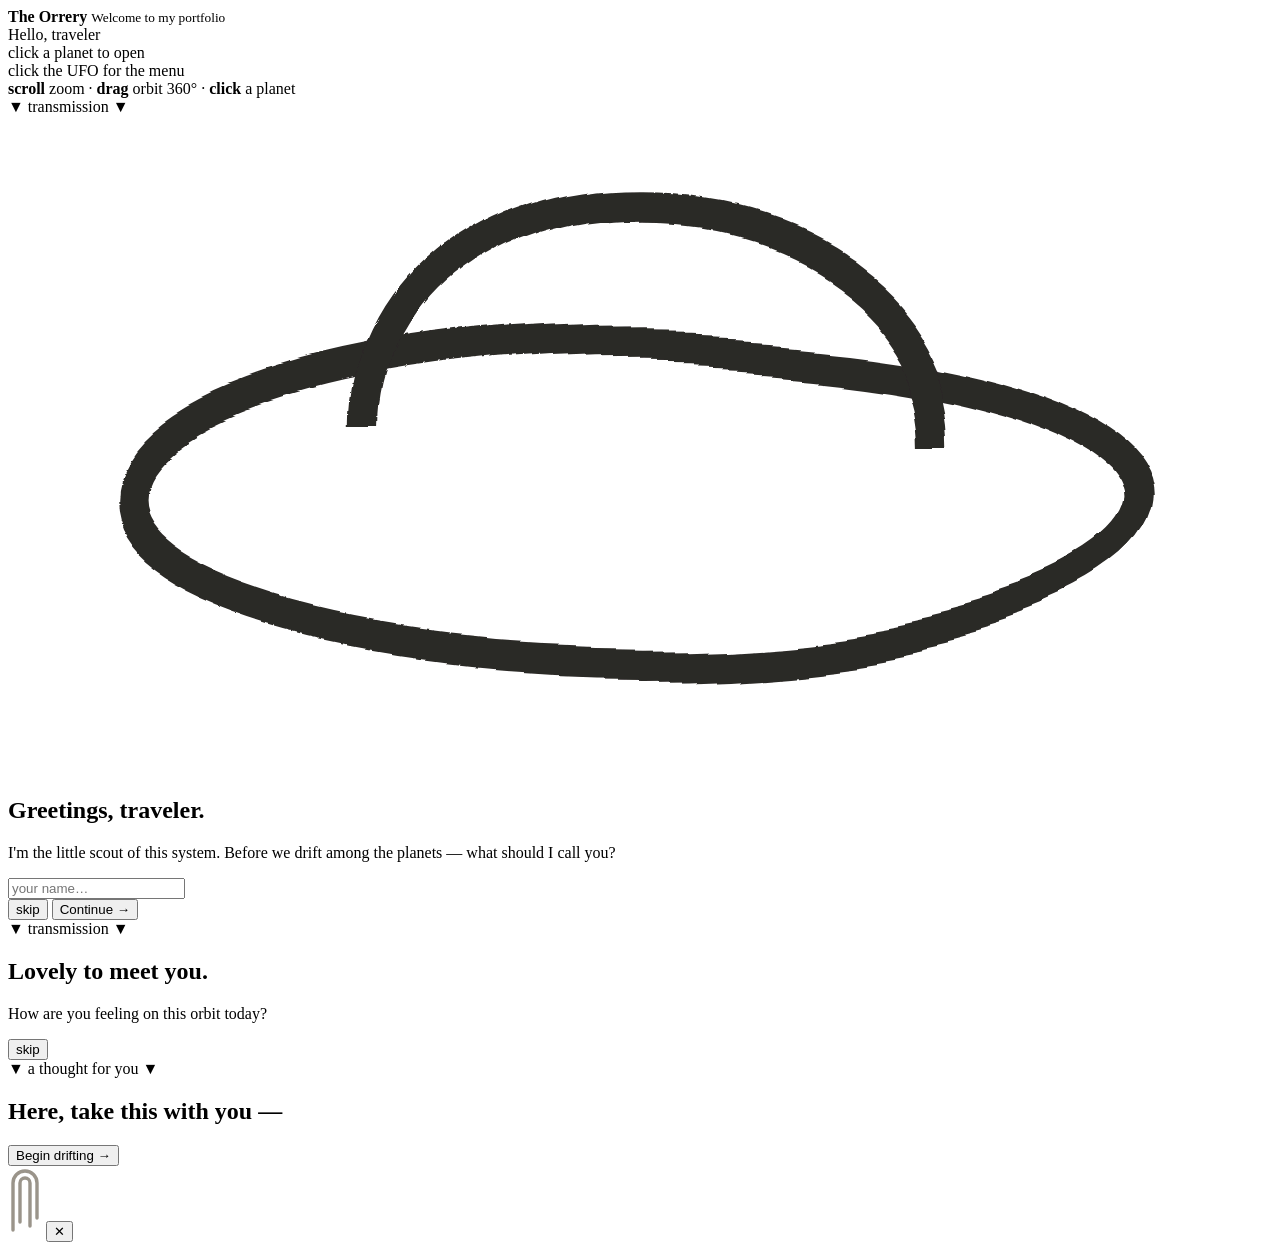
==== index.html @ 32345661 "Lưu thay đổi ở file index.html" ====
<!DOCTYPE html>
<html lang="en">
<head>
  <meta charset="UTF-8" />
  <meta name="viewport" content="width=device-width, initial-scale=1.0, maximum-scale=1, user-scalable=no" />
  <title>The Sketchbook Orrery — Hoa Linh Nhi</title>
  <link rel="preconnect" href="https://fonts.googleapis.com" />
  <link rel="preconnect" href="https://fonts.gstatic.com" crossorigin />
  <link href="https://fonts.googleapis.com/css2?family=Architects+Daughter&family=Caveat:wght@500;600;700&family=Kalam:wght@300;400;700&display=swap" rel="stylesheet" />
</head>
<body>

  <!-- SVG filter defs for sketch wobble -->
  <svg width="0" height="0" style="position:absolute" aria-hidden="true">
    <defs>
      <filter id="rough" x="-30%" y="-30%" width="160%" height="160%">
        <feTurbulence type="fractalNoise" baseFrequency="0.014" numOctaves="2" seed="7" result="n" />
        <feDisplacementMap in="SourceGraphic" in2="n" scale="5" xChannelSelector="R" yChannelSelector="G" />
      </filter>
      <filter id="rough2" x="-30%" y="-30%" width="160%" height="160%">
        <feTurbulence type="fractalNoise" baseFrequency="0.02" numOctaves="2" seed="22" result="n" />
        <feDisplacementMap in="SourceGraphic" in2="n" scale="6" xChannelSelector="R" yChannelSelector="G" />
      </filter>
    </defs>
  </svg>

  <!-- 3D canvas + DOM label overlay -->
  <div id="sky"></div>
  <div id="labels"></div>

  <!-- Texture / mood layers -->
  <div id="paper-grain"></div>
  <div id="mood-wash"></div>
  <div id="vignette"></div>

  <!-- HUD -->
  <div class="hud hud-logo">
    <span class="seal"></span>
    <span>
      <b>The Orrery</b>
      <small>Welcome to my portfolio</small>
    </span>
  </div>

  <div class="hud hud-greet" id="greet">
    <div class="hi" id="greet-hi">Hello, traveler</div>
    <div class="mood" id="greet-mood"></div>
  </div>

  <div class="hud hud-legend" id="legend">
    <div class="row"><span class="dot"></span> click a planet to open</div>
    <div class="row"><span class="dot" style="border-color:var(--accent)"></span> click the UFO for the menu</div>
  </div>

  <div class="hud hud-hint" id="hint">
    <span class="opt"><b>scroll</b> zoom</span>
    <span class="sep">·</span>
    <span class="opt"><b>drag</b> orbit 360°</span>
    <span class="sep">·</span>
    <span><b>click</b> a planet</span>
  </div>

  <!-- Onboarding dialogs -->
  <div id="scrim"></div>

  <div class="dialog sketch-box" id="dlg-name">
    <span class="tail note">▼ transmission ▼</span>
    <svg class="ufo-mini" viewBox="-50 -26 100 52">
      <g filter="url(#rough2)">
        <ellipse cx="0" cy="4" rx="40" ry="12" fill="none" stroke="#2b2926" stroke-width="2.4"/>
        <path d="M -22 -1 A 22 18 0 0 1 22 -1" fill="none" stroke="#2b2926" stroke-width="2.4"/>
      </g>
    </svg>
    <h2>Greetings, traveler.</h2>
    <p>I'm the little scout of this system. Before we drift among the planets — what should I call you?</p>
    <div class="field-hand">
      <input id="in-name" type="text" placeholder="your name…" maxlength="22" autocomplete="off" />
    </div>
    <div class="row-end">
      <button class="skip" id="skip-name">skip</button>
      <button class="btn-sketch accent" id="next-name">Continue →</button>
    </div>
  </div>

  <div class="dialog sketch-box alt" id="dlg-mood">
    <span class="tail note">▼ transmission ▼</span>
    <h2 id="mood-greet">Lovely to meet you.</h2>
    <p>How are you feeling on this orbit today?</p>
    <div class="moods" id="mood-list"></div>
    <div class="row-end">
      <button class="skip" id="skip-mood">skip</button>
    </div>
  </div>

  <div class="dialog sketch-box" id="dlg-quote">
    <span class="tail note">▼ a thought for you ▼</span>
    <h2 id="quote-hi">Here, take this with you —</h2>
    <blockquote class="quote-line" id="quote-text"></blockquote>
    <div class="row-end">
      <button class="btn-sketch accent" id="begin-journey">Begin drifting →</button>
    </div>
  </div>

  <!-- Radial menu (around UFO) -->
  <div id="radial"></div>

  <!-- Section panel (slides in from right) -->
  <aside id="panel">
    <svg class="paperclip" width="34" height="70" viewBox="0 0 34 70"
         fill="none" stroke="#9a948a" stroke-width="3.4" stroke-linecap="round" aria-hidden="true">
      <path d="M5 64 V17 a12 12 0 0 1 24 0 V52" />
      <path d="M12 56 V17 a5 5 0 0 1 10 0 V60" />
    </svg>
    <button class="close" id="panel-close" aria-label="close">✕</button>
    <div class="sheet" id="panel-sheet"></div>
  </aside>

  <!-- Section content templates -->
  <template id="tpl-about">
    <span class="sec-kicker rise">Planet 01 · Profile</span>
    <h1 class="sec-title rise d1">About Me</h1>
    <div class="sketch-portrait rise d1"><span>drop<br />portrait</span></div>
    <div class="sec-body">
      <p class="rise d2">I'm <strong>Hoa Linh Nhi</strong> — a Fullstack &amp; XR developer who likes building things that feel less like software and more like little worlds.</p>
      <p class="rise d2">My orbit spans the modern web, virtual reality, and the physical world of connected devices — wiring interfaces, databases and hardware into one moving system.</p>
      <dl class="facts rise d3">
        <div class="f"><dt>Callsign</dt><dd>Hoa Linh Nhi</dd></div>
        <div class="f"><dt>Class</dt><dd>Fullstack · XR</dd></div>
        <div class="f"><dt>Found at</dt><dd>github / HoaLinhNhi-2004</dd></div>
        <div class="f"><dt>Status</dt><dd>Open to new orbits</dd></div>
      </dl>
    </div>
  </template>

  <template id="tpl-quotes">
    <span class="sec-kicker rise">Planet 02 · Margins</span>
    <h1 class="sec-title rise d1">Words I Keep</h1>
    <div class="sec-body">
      <p class="rise d1">A few lines I've pencilled into the margins and carry between projects.</p>
      <div class="quote rise d2"><q>We are made of star-stuff.</q><span class="by">Carl Sagan</span></div>
      <div class="quote rise d2"><q>The best way to predict the future is to invent it.</q><span class="by">Alan Kay</span></div>
      <div class="quote rise d3"><q>First, solve the problem. Then, write the code.</q><span class="by">John Johnson</span></div>
      <div class="quote rise d3"><q>Simplicity is the soul of efficiency.</q><span class="by">Austin Freeman</span></div>
    </div>
  </template>

  <template id="tpl-projects">
    <span class="sec-kicker rise">Planet 03 · Workshop</span>
    <h1 class="sec-title rise d1">Things I've Built</h1>
    <div class="sec-body">
      <div class="proj-card rise d1">
        <div class="note-date">2025 · XR</div>
        <h3>VR Chemistry Lab</h3>
        <p>An immersive lab where students mix reagents and watch real reactions unfold in virtual reality — safe, accurate, endlessly repeatable.</p>
        <div class="tags"><span>Unity</span><span>C#</span><span>OpenXR</span></div>
      </div>
      <div class="proj-card rise d2">
        <div class="note-date">2024 · FRONTEND</div>
        <h3>Classroom Dashboard</h3>
        <p>A calm, real-time control surface for educators — attendance, live metrics and lesson flow, designed for speed and clarity.</p>
        <div class="tags"><span>React</span><span>Next.js</span><span>Tailwind</span></div>
      </div>
      <div class="proj-card rise d3">
        <div class="note-date">2025 · FULLSTACK · IoT</div>
        <h3>Bloom — Flower Commerce</h3>
        <p>An e-commerce platform on Neon Postgres &amp; Prisma, containerised with Docker, with ESP32 / PLC sensors watching cold-storage in real time.</p>
        <div class="tags"><span>Prisma</span><span>Neon Postgres</span><span>Docker</span><span>ESP32 / PLC</span></div>
      </div>
    </div>
  </template>

  <template id="tpl-contact">
    <span class="sec-kicker rise">Planet 04 · Signal</span>
    <h1 class="sec-title rise d1">Say Hello</h1>
    <div class="sec-body">
      <p class="rise d1">Every signal that reaches this system gets an answer. Send a note and let's build something.</p>
      <div class="contact-links rise d2">
        <a href="https://github.com/HoaLinhNhi-2004" target="_blank" rel="noopener">GitHub <span>HoaLinhNhi-2004 ↗</span></a>
        <a href="mailto:hoalinhnhi@orbit.dev">Email <span>hoalinhnhi@orbit.dev ↗</span></a>
        <a href="#">LinkedIn <span>/in/hoalinhnhi ↗</span></a>
      </div>
      <form id="contact-form" class="rise d3" novalidate>
        <div class="field-row"><label>Your name</label><input name="name" type="text" placeholder="who's transmitting?" /></div>
        <div class="field-row"><label>A short note</label><textarea name="msg" placeholder="what shall we build?"></textarea></div>
        <button type="submit" class="btn-sketch accent" style="width:100%">Send into orbit →</button>
        <p class="form-note" id="contact-note"></p>
      </form>
    </div>
  </template>

  <!-- Tweaks panel mount point -->
  <div id="tweaks-root"></div>

  <!-- Vite entry point -->
  <script type="module" src="/src/main.js"></script>
</body>
</html>
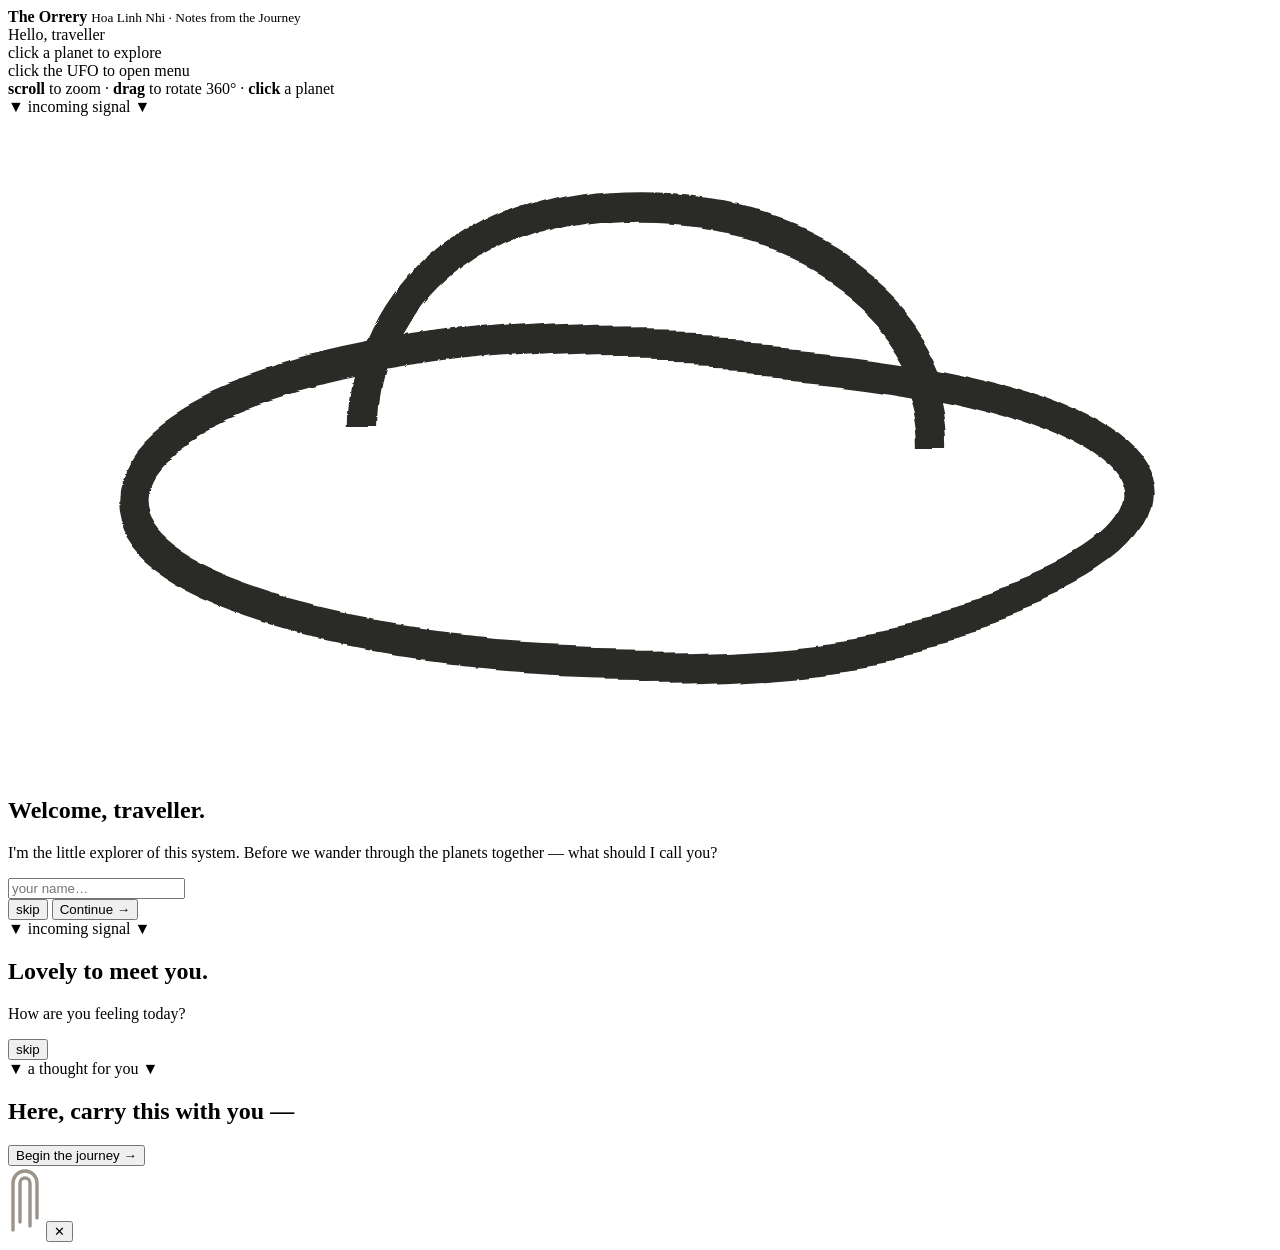
==== commit 01daf270: "Fix content" ====
--- a/index.html
+++ b/index.html
@@ -1,5 +1,5 @@
 <!DOCTYPE html>
-<html lang="en">
+<html lang="vi">
 <head>
   <meta charset="UTF-8" />
   <meta name="viewport" content="width=device-width, initial-scale=1.0, maximum-scale=1, user-scalable=no" />
@@ -38,24 +38,24 @@
     <span class="seal"></span>
     <span>
       <b>The Orrery</b>
-      <small>Welcome to my portfolio</small>
+      <small>Hoa Linh Nhi · Notes from the Journey</small>
     </span>
   </div>
 
   <div class="hud hud-greet" id="greet">
-    <div class="hi" id="greet-hi">Hello, traveler</div>
+    <div class="hi" id="greet-hi">Hello, traveller</div>
     <div class="mood" id="greet-mood"></div>
   </div>
 
   <div class="hud hud-legend" id="legend">
-    <div class="row"><span class="dot"></span> click a planet to open</div>
-    <div class="row"><span class="dot" style="border-color:var(--accent)"></span> click the UFO for the menu</div>
+    <div class="row"><span class="dot"></span> click a planet to explore</div>
+    <div class="row"><span class="dot" style="border-color:var(--accent)"></span> click the UFO to open menu</div>
   </div>
 
   <div class="hud hud-hint" id="hint">
-    <span class="opt"><b>scroll</b> zoom</span>
+    <span class="opt"><b>scroll</b> to zoom</span>
     <span class="sep">·</span>
-    <span class="opt"><b>drag</b> orbit 360°</span>
+    <span class="opt"><b>drag</b> to rotate 360°</span>
     <span class="sep">·</span>
     <span><b>click</b> a planet</span>
   </div>
@@ -64,15 +64,15 @@
   <div id="scrim"></div>
 
   <div class="dialog sketch-box" id="dlg-name">
-    <span class="tail note">▼ transmission ▼</span>
+    <span class="tail note">▼ incoming signal ▼</span>
     <svg class="ufo-mini" viewBox="-50 -26 100 52">
       <g filter="url(#rough2)">
         <ellipse cx="0" cy="4" rx="40" ry="12" fill="none" stroke="#2b2926" stroke-width="2.4"/>
         <path d="M -22 -1 A 22 18 0 0 1 22 -1" fill="none" stroke="#2b2926" stroke-width="2.4"/>
       </g>
     </svg>
-    <h2>Greetings, traveler.</h2>
-    <p>I'm the little scout of this system. Before we drift among the planets — what should I call you?</p>
+    <h2>Welcome, traveller.</h2>
+    <p>I'm the little explorer of this system. Before we wander through the planets together — what should I call you?</p>
     <div class="field-hand">
       <input id="in-name" type="text" placeholder="your name…" maxlength="22" autocomplete="off" />
     </div>
@@ -83,9 +83,9 @@
   </div>
 
   <div class="dialog sketch-box alt" id="dlg-mood">
-    <span class="tail note">▼ transmission ▼</span>
+    <span class="tail note">▼ incoming signal ▼</span>
     <h2 id="mood-greet">Lovely to meet you.</h2>
-    <p>How are you feeling on this orbit today?</p>
+    <p>How are you feeling today?</p>
     <div class="moods" id="mood-list"></div>
     <div class="row-end">
       <button class="skip" id="skip-mood">skip</button>
@@ -94,10 +94,10 @@
 
   <div class="dialog sketch-box" id="dlg-quote">
     <span class="tail note">▼ a thought for you ▼</span>
-    <h2 id="quote-hi">Here, take this with you —</h2>
+    <h2 id="quote-hi">Here, carry this with you —</h2>
     <blockquote class="quote-line" id="quote-text"></blockquote>
     <div class="row-end">
-      <button class="btn-sketch accent" id="begin-journey">Begin drifting →</button>
+      <button class="btn-sketch accent" id="begin-journey">Begin the journey →</button>
     </div>
   </div>
 
@@ -118,29 +118,31 @@
   <!-- Section content templates -->
   <template id="tpl-about">
     <span class="sec-kicker rise">Planet 01 · Profile</span>
-    <h1 class="sec-title rise d1">About Me</h1>
-    <div class="sketch-portrait rise d1"><span>drop<br />portrait</span></div>
-    <div class="sec-body">
-      <p class="rise d2">I'm <strong>Hoa Linh Nhi</strong> — a Fullstack &amp; XR developer who likes building things that feel less like software and more like little worlds.</p>
-      <p class="rise d2">My orbit spans the modern web, virtual reality, and the physical world of connected devices — wiring interfaces, databases and hardware into one moving system.</p>
+    <h1 class="sec-title rise d1">About</h1>
+    <div class="sketch-portrait rise d1">
+      <img src="project/avata.webp" alt="Avatar Hoa Linh Nhi" />
+    </div>
+    <div class="sec-body">
+      <p class="rise d2">I'm <strong>Syx</strong> — a Intern Web &amp; developer with a little experience. I enjoy designing websites with wow wow wow interfaces.</p>
+      <p class="rise d2">My hobbies are watching cartoons and sleeping. Nice to meet you!</p>
       <dl class="facts rise d3">
-        <div class="f"><dt>Callsign</dt><dd>Hoa Linh Nhi</dd></div>
-        <div class="f"><dt>Class</dt><dd>Fullstack · XR</dd></div>
-        <div class="f"><dt>Found at</dt><dd>github / HoaLinhNhi-2004</dd></div>
-        <div class="f"><dt>Status</dt><dd>Open to new orbits</dd></div>
+        <div class="f"><dt>Alias</dt><dd>Syx</dd></div>
+        <div class="f"><dt>Focus</dt><dd>Frontend</dd></div>
+        <div class="f"><dt>Find at</dt><dd>github / HoaLinhNhi-2004</dd></div>
+        <div class="f"><dt>Status</dt><dd>Open to opportunities</dd></div>
       </dl>
     </div>
   </template>
 
   <template id="tpl-quotes">
-    <span class="sec-kicker rise">Planet 02 · Margins</span>
-    <h1 class="sec-title rise d1">Words I Keep</h1>
-    <div class="sec-body">
-      <p class="rise d1">A few lines I've pencilled into the margins and carry between projects.</p>
-      <div class="quote rise d2"><q>We are made of star-stuff.</q><span class="by">Carl Sagan</span></div>
-      <div class="quote rise d2"><q>The best way to predict the future is to invent it.</q><span class="by">Alan Kay</span></div>
-      <div class="quote rise d3"><q>First, solve the problem. Then, write the code.</q><span class="by">John Johnson</span></div>
-      <div class="quote rise d3"><q>Simplicity is the soul of efficiency.</q><span class="by">Austin Freeman</span></div>
+    <span class="sec-kicker rise">Planet 02 · Marginalia</span>
+    <h1 class="sec-title rise d1">Words I Like</h1>
+    <div class="sec-body">
+      <p class="rise d1">Here are some famous quotes that I really like</p>
+      <div class="quote rise d2"><q>Be yourself; everyone else is already taken.</q><span class="by">Oscar Wilde</span></div>
+      <div class="quote rise d2"><q>The only impossible journey is the one you never begin.</q><span class="by">Tony Robbins</span></div>
+      <div class="quote rise d3"><q>It always seems impossible until it's done</q><span class="by">Nelson Mandela</span></div>
+      <div class="quote rise d3"><q>You only live once, but if you do it right, once is enough.</q><span class="by">Mae West</span></div>
     </div>
   </template>
 
@@ -151,40 +153,62 @@
       <div class="proj-card rise d1">
         <div class="note-date">2025 · XR</div>
         <h3>VR Chemistry Lab</h3>
-        <p>An immersive lab where students mix reagents and watch real reactions unfold in virtual reality — safe, accurate, endlessly repeatable.</p>
+        <p>An immersive lab where students mix chemicals and watch real reactions unfold in VR — safe, accurate, and infinitely repeatable.</p>
         <div class="tags"><span>Unity</span><span>C#</span><span>OpenXR</span></div>
       </div>
       <div class="proj-card rise d2">
-        <div class="note-date">2024 · FRONTEND</div>
-        <h3>Classroom Dashboard</h3>
-        <p>A calm, real-time control surface for educators — attendance, live metrics and lesson flow, designed for speed and clarity.</p>
+        <div class="note-date">2026 · FULLSTACK</div>
+        <h3>Follower Shop</h3>
+        <p>Building a complete e-commerce application from scratch includes:
+customer interface, admin system, and integration of real-world payment systems.</p>
         <div class="tags"><span>React</span><span>Next.js</span><span>Tailwind</span></div>
       </div>
       <div class="proj-card rise d3">
-        <div class="note-date">2025 · FULLSTACK · IoT</div>
-        <h3>Bloom — Flower Commerce</h3>
-        <p>An e-commerce platform on Neon Postgres &amp; Prisma, containerised with Docker, with ESP32 / PLC sensors watching cold-storage in real time.</p>
-        <div class="tags"><span>Prisma</span><span>Neon Postgres</span><span>Docker</span><span>ESP32 / PLC</span></div>
+        <div class="note-date">2026 · FULLSTACK</div>
+        <h3>IoT Dashboard</h3>
+        <p>A full-stack IoT monitoring and control platform based on MVC architecture, containerised with Docker, with ESP32 / PLC sensors monitoring cold storage in real time.</p>
+        <div class="tags"><span>Express</span><span>Postgres</span><span>Docker</span><span>Mqtt</span></div>
       </div>
     </div>
   </template>
 
   <template id="tpl-contact">
     <span class="sec-kicker rise">Planet 04 · Signal</span>
-    <h1 class="sec-title rise d1">Say Hello</h1>
-    <div class="sec-body">
-      <p class="rise d1">Every signal that reaches this system gets an answer. Send a note and let's build something.</p>
+    <h1 class="sec-title rise d1">Contact</h1>
+    <div class="sec-body">
+      <p class="rise d1">Every signal gets a reply. Send a message — let's build something together.</p>
       <div class="contact-links rise d2">
         <a href="https://github.com/HoaLinhNhi-2004" target="_blank" rel="noopener">GitHub <span>HoaLinhNhi-2004 ↗</span></a>
-        <a href="mailto:hoalinhnhi@orbit.dev">Email <span>hoalinhnhi@orbit.dev ↗</span></a>
-        <a href="#">LinkedIn <span>/in/hoalinhnhi ↗</span></a>
+        <a href="mailto:sytranvan116@gmail.com">Email <span>sytranvan116@gmail.com ↗</span></a>
+        <a href="https://web.facebook.com/syx2004">Facebook <span>Trần Văn Sỹ ↗</span></a>
       </div>
       <form id="contact-form" class="rise d3" novalidate>
-        <div class="field-row"><label>Your name</label><input name="name" type="text" placeholder="who's transmitting?" /></div>
-        <div class="field-row"><label>A short note</label><textarea name="msg" placeholder="what shall we build?"></textarea></div>
+        <div class="field-row"><label>Your name</label><input name="name" type="text" placeholder="who are you?" /></div>
+        <div class="field-row"><label>Message</label><textarea name="msg" placeholder="what are we building?"></textarea></div>
         <button type="submit" class="btn-sketch accent" style="width:100%">Send into orbit →</button>
         <p class="form-note" id="contact-note"></p>
       </form>
+    </div>
+  </template>
+
+  <template id="tpl-guestbook">
+    <span class="sec-kicker rise">✦ · Wishing Star</span>
+    <h1 class="sec-title rise d1">Leave a Thought</h1>
+    <div class="sec-body">
+      <p class="rise d1">What impression do you have of me? Please write down your thoughts.</p>
+      <form id="guestbook-form" class="rise d2" novalidate>
+        <div class="field-row">
+          <label>Your name <span class="opt-tag">optional</span></label>
+          <input name="name" type="text" placeholder="a passing traveller…" maxlength="40" autocomplete="off" />
+        </div>
+        <div class="field-row">
+          <label>Your thought</label>
+          <textarea name="thought" placeholder="write freely…" rows="4" maxlength="280" required></textarea>
+        </div>
+        <button type="submit" class="btn-sketch accent" style="width:100%">Send into orbit →</button>
+        <p class="form-note" id="guestbook-note"></p>
+      </form>
+      <div id="guestbook-entries" class="rise d3"></div>
     </div>
   </template>
 
